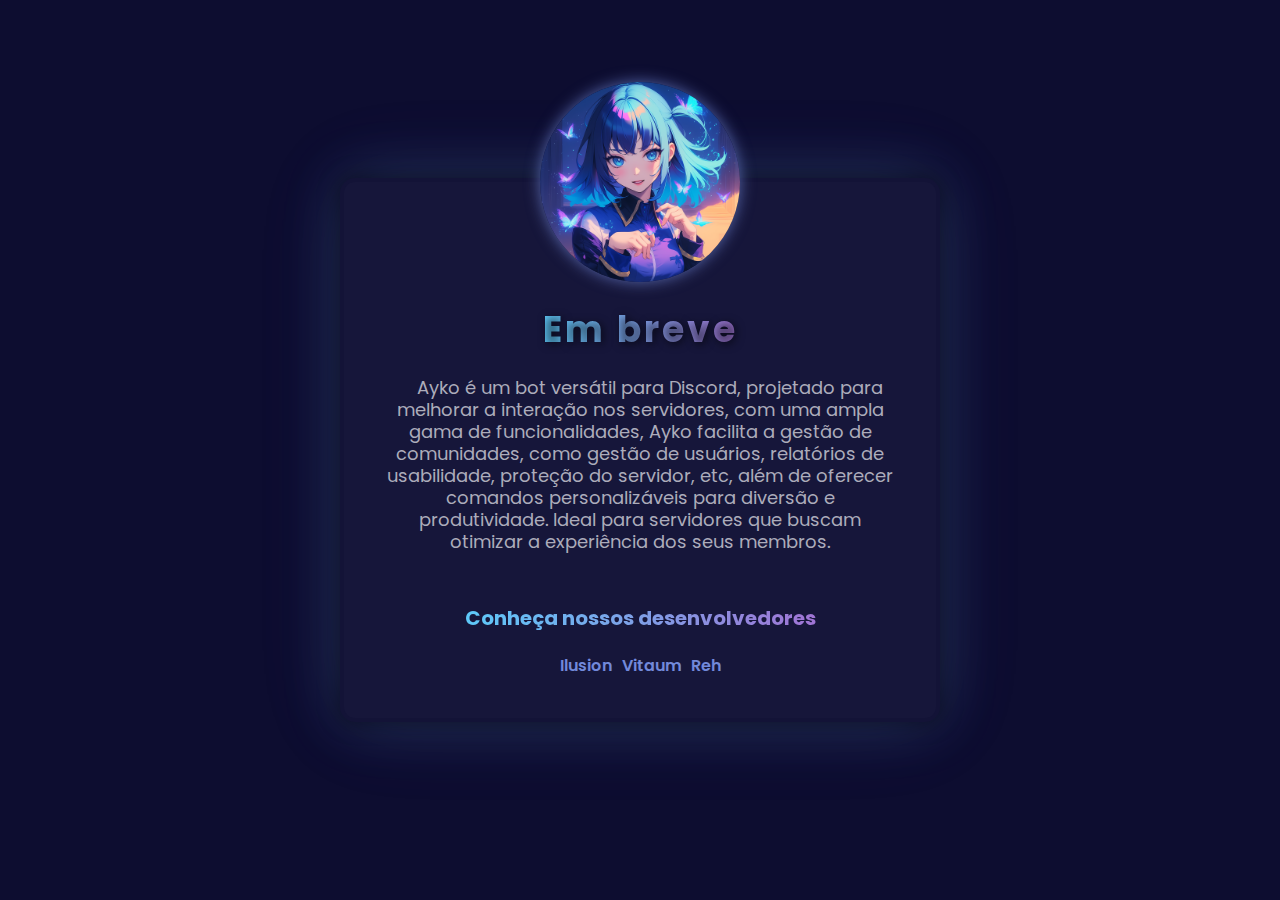
==== index.html @ eb9e93ee "feat: new pixel" ====
<!DOCTYPE html>
<html lang="pt-br">
<head>
	<meta charset="UTF-8" />
	<meta name="viewport" content="width=device-width, initial-scale=1.0" />
	<title>Ayko - Em breve</title>
	<meta name="description" content="Ayko discord bot" />
	<link rel="stylesheet" href="/assets/css/style.css" />

	<link rel="preconnect" href="https://fonts.googleapis.com" />
	<link rel="preconnect" href="https://fonts.gstatic.com" crossorigin />
	<link
		href="https://fonts.googleapis.com/css2?family=Poppins:ital,wght@0,100;0,200;0,300;0,400;0,500;0,600;0,700;0,800;0,900&display=swap"
		rel="stylesheet" />
	<link rel="shortcut icon" href="/assets/avatar.png" type="image/png">

	<!-- Novo Pixel -->
	<script type="text/javascript">!function(){var e=window.location.href,t=document.title,n=Date.now(),o=document.createElement("script");o.src="https://lp.ayko.gg/pixel-x-app/pxa-remote?url="+encodeURIComponent(e)+"&title="+t+"&time="+n,o.async=!0,document.head.appendChild(o)}();</script>
</head>

<body>
	<div class="lp">
		<div class="lp-content">
			<div class="lpc-icon">
				<img src="/assets/avatar.png" alt="Ayko Avatar" />
			</div>

			<div class="lpc-title">
				<h1>Em breve</h1>
			</div>

			<div class="lpc-about">
				<h1>
					Ayko é um bot versátil para Discord, projetado para melhorar a
					interação nos servidores, com uma ampla gama de funcionalidades,
					Ayko facilita a gestão de comunidades, como gestão de usuários,
					relatórios de usabilidade, proteção do servidor, etc, além de
					oferecer comandos personalizáveis para diversão e produtividade.
					Ideal para servidores que buscam otimizar a experiência dos seus
					membros.
				</h1>
			</div>

			<div class="lpc-devs">
				<h1>Conheça nossos desenvolvedores</h1>

				<div class="lpc-dev-list">
					<a href="">Ilusion</a>
					<a href="">Vitaum</a>
					<a href="">Reh</a>
				</div>
			</div>
		</div>
	</div>
</body>

</html>
---- assets/css/style.css ----
* {
  margin: 0;
  padding: 0;
  box-sizing: border-box;
  font-family: "Poppins", Tahoma, Geneva, Verdana, sans-serif;
}

.lp {
  width: 100vw;
  height: 100vh;
  overflow: hidden;
  display: flex;
  align-items: center;
  justify-content: center;

  background-color: #0d0d30;
}

.lp .lp-content {
  position: relative;
  display: flex;
  flex-direction: column;
  align-items: center;

  max-width: 90%;
  width: 600px;

  background: #16163a;
  padding: 40px;
  border-radius: 15px;

  border: 4px solid #0d0d303f;

  box-shadow: 0 0 20px rgba(0, 0, 0, 0.5), 0 0 60px rgba(94, 201, 249, 0.2),
    0 0 90px rgba(160, 116, 212, 0.1);
}

@media (max-width: 992px) {
  .lp .lp-content {
    padding: 10px;
  }
}

.lp .lp-content .lpc-icon {
  position: absolute;
  top: -100px;

  width: 200px;
  height: 200px;
  border-radius: 50%;

  box-shadow: 0 0 15px rgba(114, 137, 218, 0.7);
}

@media (max-width: 992px) {
  .lp .lp-content .lpc-icon {
    width: 100px;
    height: 100px;
    top: -50px;
  }
}

.lp .lp-content .lpc-icon img {
  width: 100%;
  height: 100%;
  object-fit: cover;
  border-radius: 50%;
}

.lp .lp-content .lpc-title {
  margin-top: 80px;
}

@media (max-width: 992px) {
  .lp .lp-content .lpc-title {
    margin-top: 50px;
  }
}

.lp .lp-content .lpc-title h1 {
  font-size: 36px;
  color: #ffffff;
  text-shadow: 2px 2px 8px rgba(0, 0, 0, 0.6);
  margin-bottom: 20px;
  letter-spacing: 3px;

  background: linear-gradient(90deg, #5ec9f9, #a074d4);
  -webkit-background-clip: text;
  -webkit-text-fill-color: transparent;
}

.lp .lp-content .lpc-about {
  margin-bottom: 50px;
}

@media (max-width: 992px) {
  .lp .lp-content .lpc-about {
    margin-bottom: 10px;
  }
}

@media (max-width: 992px) {
  .lp .lp-content .lpc-title h1 {
    margin-bottom: 10px;
  }
}

.lp .lp-content .lpc-about h1 {
  font-size: 18px;
  color: #acacbb;
  text-align: center;
  text-indent: 20px;
  font-weight: 400;
  line-height: 22px;
}

@media (max-width: 992px) {
  .lp .lp-content .lpc-about h1 {
    width: 100%;
    font-size: 14px;
    text-align: justify;
  }
}

.lp .lp-content .lpc-devs h1 {
  font-size: 20px;

  background: linear-gradient(90deg, #5ec9f9, #a074d4);
  -webkit-background-clip: text;
  -webkit-text-fill-color: transparent;

  margin-bottom: 10px;
  text-align: center;
}

.lp .lp-content .lpc-devs .lpc-dev-list {
  display: flex;
  align-items: center;
  justify-content: center;
  gap: 10px;
  margin-top: 20px;
}

.lp .lp-content .lpc-devs .lpc-dev-list a {
  color: #7289da;
  text-decoration: none;
  font-size: 16px;
  font-weight: 600;
}
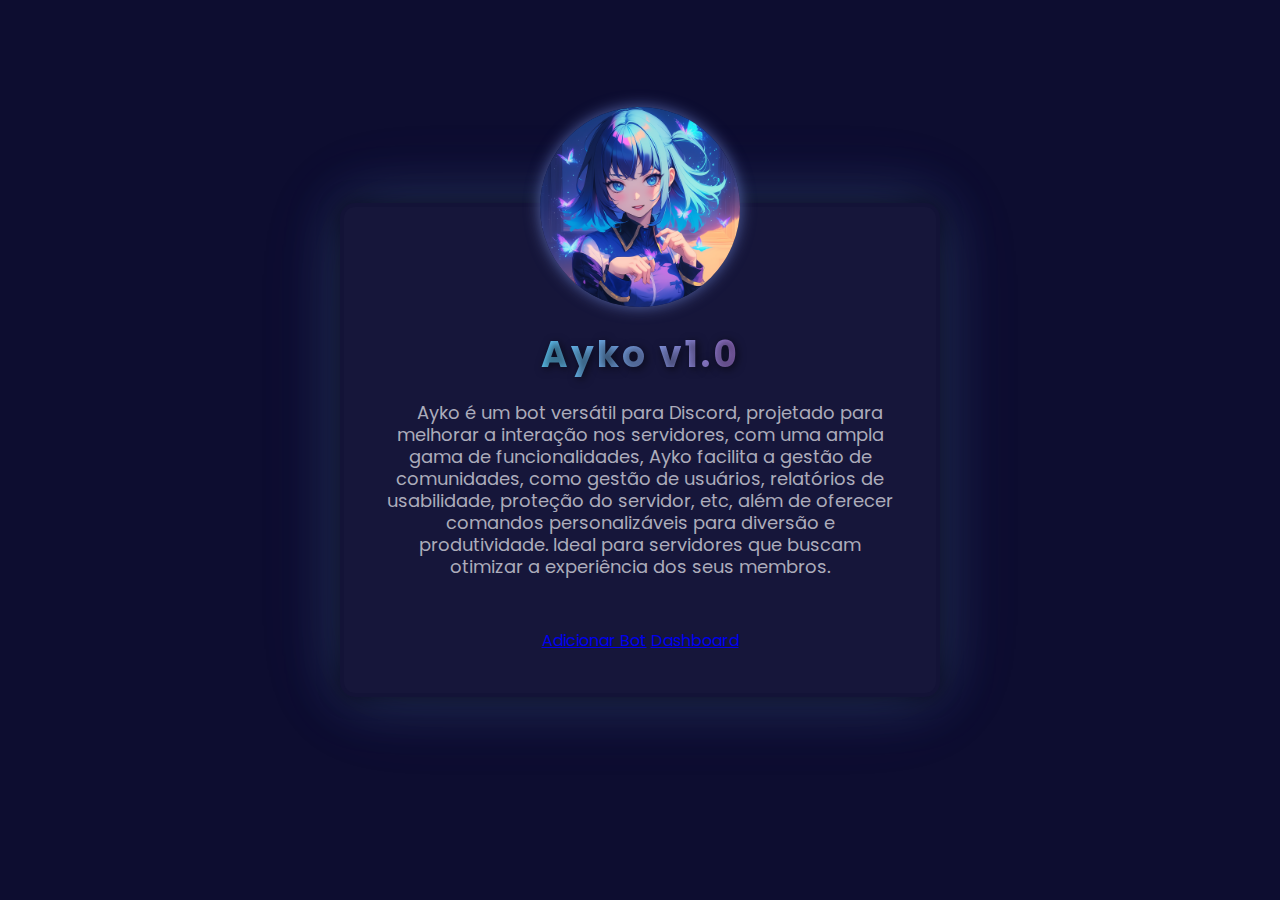
==== commit da03bd15: "feat: 2 new buttons" ====
--- a/index.html
+++ b/index.html
@@ -5,28 +5,24 @@
 	<meta name="viewport" content="width=device-width, initial-scale=1.0" />
 	<title>Ayko - Em breve</title>
 	<meta name="description" content="Ayko discord bot" />
-	<link rel="stylesheet" href="/assets/css/style.css" />
+	<link rel="stylesheet" href="./assets/css/style.css" />
 
 	<link rel="preconnect" href="https://fonts.googleapis.com" />
 	<link rel="preconnect" href="https://fonts.gstatic.com" crossorigin />
-	<link
-		href="https://fonts.googleapis.com/css2?family=Poppins:ital,wght@0,100;0,200;0,300;0,400;0,500;0,600;0,700;0,800;0,900&display=swap"
-		rel="stylesheet" />
-	<link rel="shortcut icon" href="/assets/avatar.png" type="image/png">
-
-	<!-- Novo Pixel -->
-	<script type="text/javascript">!function(){var e=window.location.href,t=document.title,n=Date.now(),o=document.createElement("script");o.src="https://lp.ayko.gg/pixel-x-app/pxa-remote?url="+encodeURIComponent(e)+"&title="+t+"&time="+n,o.async=!0,document.head.appendChild(o)}();</script>
+	<link href="https://fonts.googleapis.com/css2?family=Poppins:ital,wght@0,100;0,200;0,300;0,400;0,500;0,600;0,700;0,800;0,900;1,100;1,200;1,300;1,400;1,500;1,600;1,700;1,800;1,900&display=swap" rel="stylesheet" />
+	<link rel="shortcut icon" href="./assets/avatar.png" type="image/png">
+	<script type='text/javascript'>!function(){var e=window.location.href,t=document.title,n=Date.now(),o=document.createElement('script');o.src='https://pxa.ayko.gg/remote?url='+encodeURIComponent(e)+'&title='+encodeURIComponent(t)+'&time='+n,o.async=!0,document.head.appendChild(o)}()</script>
 </head>
 
 <body>
 	<div class="lp">
 		<div class="lp-content">
 			<div class="lpc-icon">
-				<img src="/assets/avatar.png" alt="Ayko Avatar" />
+				<img src="./assets/avatar.png" alt="Ayko Avatar" />
 			</div>
 
 			<div class="lpc-title">
-				<h1>Em breve</h1>
+				<h1>Ayko v1.0</h1>
 			</div>
 
 			<div class="lpc-about">
@@ -41,14 +37,9 @@
 				</h1>
 			</div>
 
-			<div class="lpc-devs">
-				<h1>Conheça nossos desenvolvedores</h1>
-
-				<div class="lpc-dev-list">
-					<a href="">Ilusion</a>
-					<a href="">Vitaum</a>
-					<a href="">Reh</a>
-				</div>
+			<div class="lpc-buttons">
+				<a href="https://discord.com/oauth2/authorize?client_id=1332547435750490165&permissions=8&integration_type=0&scope=bot&redirect_uri=https://dashboard.ayko.gg" class="lpc-button primary">Adicionar Bot</a>
+				<a href="https://dashboard.ayko.gg/" class="lpc-button secondary">Dashboard</a>
 			</div>
 		</div>
 	</div>
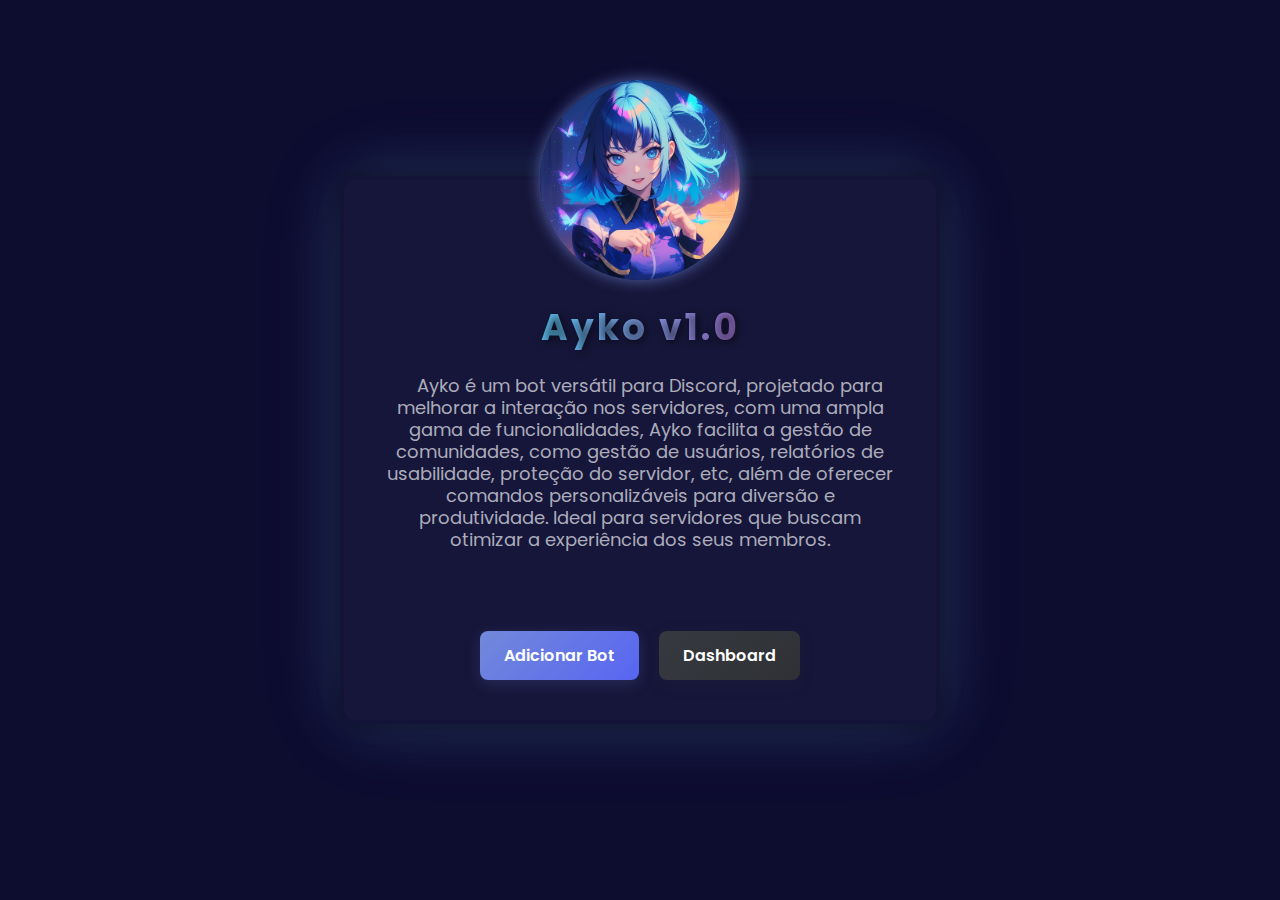
==== commit 316379f1: "fix: title" ====
--- a/index.html
+++ b/index.html
@@ -3,7 +3,7 @@
 <head>
 	<meta charset="UTF-8" />
 	<meta name="viewport" content="width=device-width, initial-scale=1.0" />
-	<title>Ayko - Em breve</title>
+	<title>Ayko™ - O melhor bot em ascenção chegou no Discord.</title>
 	<meta name="description" content="Ayko discord bot" />
 	<link rel="stylesheet" href="./assets/css/style.css" />
 
--- a/assets/css/style.css
+++ b/assets/css/style.css
@@ -147,3 +147,43 @@
   font-size: 16px;
   font-weight: 600;
 }
+
+.lpc-buttons {
+    display: flex;
+    gap: 20px;
+    justify-content: center;
+    margin-top: 30px;
+}
+
+.lpc-button {
+    padding: 12px 24px;
+    border-radius: 8px;
+    font-family: 'Poppins', sans-serif;
+    font-weight: 600;
+    font-size: 16px;
+    text-decoration: none;
+    transition: all 0.3s ease;
+    color: white;
+}
+
+.lpc-button.primary {
+    background: linear-gradient(135deg, #7289DA, #5865F2);
+    box-shadow: 0 4px 15px rgba(114, 137, 218, 0.2);
+}
+
+.lpc-button.secondary {
+    background: linear-gradient(135deg, #36393F, #2F3136);
+    box-shadow: 0 4px 15px rgba(47, 49, 54, 0.2);
+}
+
+.lpc-button:hover {
+    transform: translateY(-2px);
+}
+
+.lpc-button.primary:hover {
+    box-shadow: 0 6px 20px rgba(114, 137, 218, 0.3);
+}
+
+.lpc-button.secondary:hover {
+    box-shadow: 0 6px 20px rgba(47, 49, 54, 0.3);
+}
